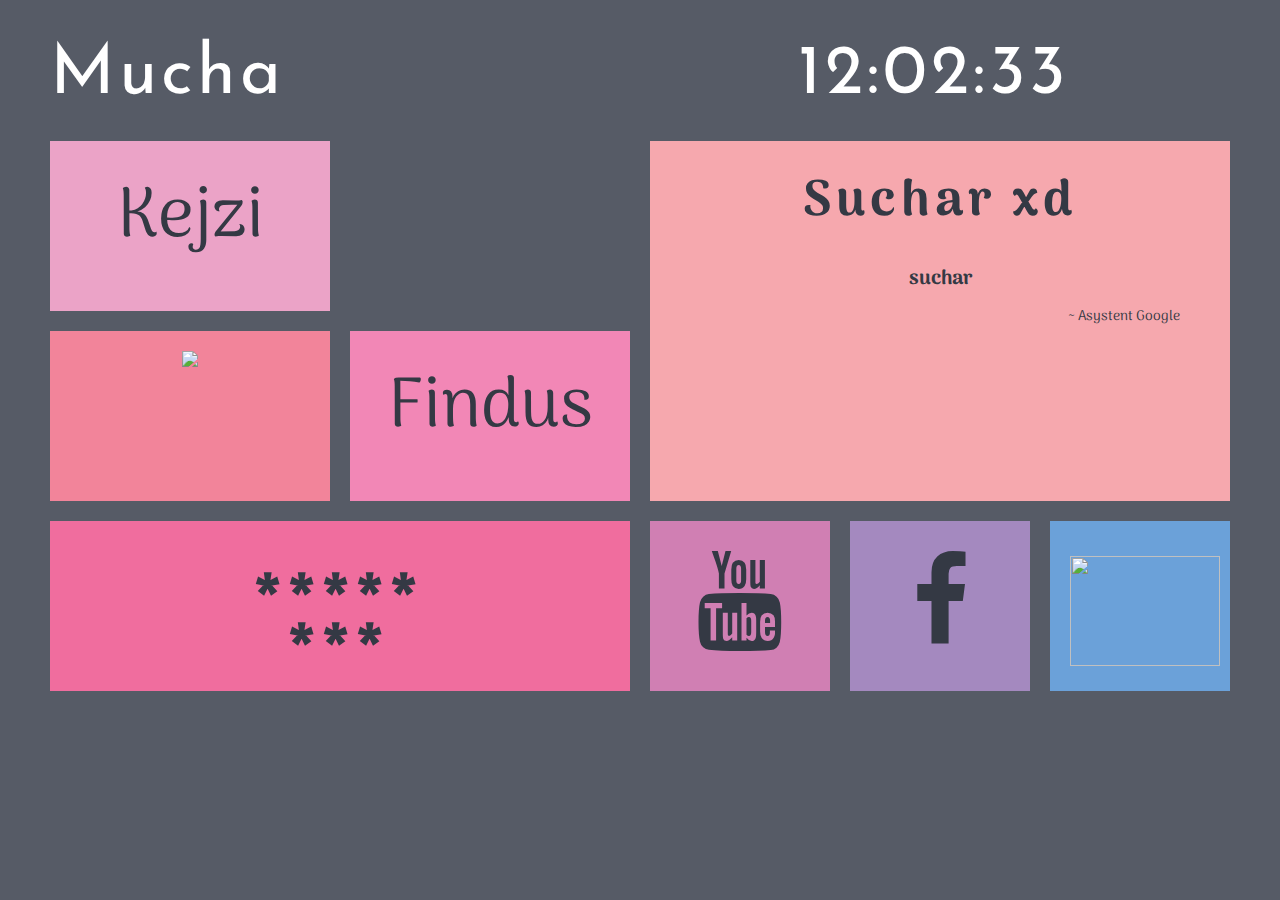
==== index.html @ 1b1fc1b9 "Drobne" ====
<!DOCTYPE HTML>
<html lang="pl">
<head>
	<meta charset="utf-8">
	<title> Mucha </title>
	<meta name="description" content="Majne Zajne" />
	<meta name="keywords" content="A tu nie wiem co wpisać" />
	<meta http-equiv="X-UA-Compatible" content="IE=edge,chrome=I" />
	<link rel="preconnect" href="https://fonts.gstatic.com">
	<link href="https://fonts.googleapis.com/css2?family=Lato:wght@400;700;900&display=swap" rel="stylesheet">
	<link rel="preconnect" href="https://fonts.gstatic.com">
	<link href="https://fonts.googleapis.com/css2?family=Josefin+Sans&display=swap" rel="stylesheet">
	<link rel="preconnect" href="https://fonts.gstatic.com">
	<link href="https://fonts.googleapis.com/css2?family=Fjalla+One&display=swap" rel="stylesheet">
	<link rel="stylesheet" href="CssMojaStrona.css" type="text/css" />
	<link rel="preconnect" href="https://fonts.gstatic.com">
	<link rel="preconnect" href="https://fonts.gstatic.com">
	<link href="https://fonts.googleapis.com/css2?family=Arima+Madurai:wght@500;700;800;900&display=swap" rel="stylesheet">
	<link rel="stylesheet" href="Fontello/css/fontello.css">
	<script src="Zegar.js"></script>
	<script src="Linki2.js"></script>
	<script src="Suchary.js"></script>
</head>
<body onload="UstawCzas(); UstawLink();">
	
	<div id="pudelko">

		<div id="prostokat">
			
			<div id="logo">
				Mucha
			</div>

			<div id="zegar">
				12:00:00
			</div>
			<div style="clear: both;"> </div>
			
		</div>

		<div class="kwadrat">
			
			<div id="randomlink">
				
			</div>

			<a href="https://youtu.be/sUJbhch-v-U?t=100" target="_blank" class="zlinkiem">
				<div class="elementylewa" id="kejzi" >
					<span class="duzaczcionka" > Kejzi </span>
				</div>
			</a>

			<div style="clear: both;"> </div>
 
			<div class="elementylewa" style="background-color: #F2849A">
				<img src="Fotosy/Zymek002.png" width="200px" />
			</div>

			<a href="https://efindus.xyz/" target="_blank" class="zlinkiem">
				<div class="elementylewa" id="findus" >
					<span class="duzaczcionka"> Findus </span>
				</div>
			</a>

			<div style="clear: both;"> </div>

			<div id="jbcpis" style="background-color: #F06D9E" >
				***** <br/>
				 ***
			</div>

		</div>

		<div class="kwadrat">

			<div id="glowny" >
				<span style="font-weight: 900; letter-spacing: 5px; font-size: 50px;"> Suchar xd <br/> </span>
				<div id="suchar" style="padding-top: 20px;"> suchar </div>
				<div style="font-size: 14px; font-weight: 400; text-align: right; margin-right: 30px; margin-top: 10px; "> ~ Asystent Google </div>
			</div>

			<a href="https://www.youtube.com/channel/UCbjsRvWy3CnWE_MxRvGr_pw" target="_blank" class="zlinkiem">
				<div id="yt" >
					<i class="icon-youtube"> </i>
				</div>
			</a>

			<a href="https://pl-pl.facebook.com/people/Ma%C5%82gorzata-Kwa%C5%9Bny/100001762080268" target="_blank" class="zlinkiem">
				<div id="fb" >
					<i class="icon-facebook"> </i>
				</div>
			</a>

			<div id="baran" style="background-color: #6BA1D9">
				<img src="Fotosy/Zymek001.png" width="150px" height="110px" />
			</div>
			<div style="clear: both;"> </div>

		</div>

	</div>

</body>
---- CssMojaStrona.css ----
body
{
	font-family: 'Lato', sans-serif;
	background-color: #565B66;
	color: #343944;
}

#pudelko
{
	width: 1200px;
	margin-right: auto;
	margin-left: auto;
}

#prostokat
{
	font-family: 'Josefin Sans', sans-serif;
	font-size: 70px;
	letter-spacing: 4px;
	margin-top: 30px;
	margin-bottom: 10px;
	color: #FFFFFF;
}

#logo
{
	float: left;
	padding: 10px;
	width: 48%;
}

#zegar
{
	float: left;
	padding: 10px;
	width: 48%;
	text-align:  center;
}

.kwadrat
{
	float: left;
	width: 50%;
}

.elementylewa
{
	float: left;
	width: 240px;
	background-color: #FFFFFF;
	height: 130px;
	margin: 10px;
	padding: 20px;
	text-align: center;
}

#zlinkiem
{
	float: left;
	width: 240px;
	background-color: #FFFFFF;
	height: 130px;
	margin: 10px;
	padding: 20px;
}

#jbcpis
{
	font-family: 'Fjalla One', sans-serif;
	width: 540px;
	background-color: #FFFFFF;
	height: 100px;
	margin: 10px;
	padding: 20px;
	padding-top: 50px;
	text-align: center;
	font-weight: 900;
	font-size: 50px;
	line-height: 100%;
	letter-spacing: 10px;
}

#glowny
{
	font-family: 'Arima Madurai', cursive;
	width: 540px;
	background-color: #F6A8AE;
	height: 320px;
	margin: 10px;
	padding: 20px;
	text-align: center;
	font-size: 20px;
	font-weight: 700;
}

#yt
{
	float: left;
	height: 130px;
	width: 140px;
	margin: 10px;
	padding: 20px;
}

#fb
{
	float: left;
	height: 130px;
	width: 140px;
	margin: 10px;
	padding: 20px;
}

#baran
{
	float: left;
	background-color: #FFFFFF;
	height: 115px;
	width: 140px;
	margin: 10px;
	padding: 20px;
	padding-top: 35px;
}

a.zlinkiem
{
	color: #343944;
	text-decoration: none;
}

#randomlink2
{
	background-color: #F6A8AE;
}

#randomlink2:hover
{
	background-color: #E5979D;
}

#kejzi
{
	background-color: #EBA3C7;
}

#kejzi:hover
{
	background-color: #DA92B6;
}

#findus
{
	background-color: #F287B6;
}

#findus:hover
{
	background-color: #E176A5;
}

#fb
{
	background-color: #A489BF;
}

#fb:hover
{
	background-color: #9378AD;
}

#yt
{
	background-color: #D07FB3;
}

#yt:hover
{
	background-color: #C06DA2;
}

.duzaczcionka
{
	font-family: 'Arima Madurai', cursive;
	font-size: 70px;
}
---- Fontello/css/fontello.css ----
@font-face {
  font-family: 'fontello';
  src: url('../font/fontello.eot?2440027');
  src: url('../font/fontello.eot?2440027#iefix') format('embedded-opentype'),
       url('../font/fontello.woff2?2440027') format('woff2'),
       url('../font/fontello.woff?2440027') format('woff'),
       url('../font/fontello.ttf?2440027') format('truetype'),
       url('../font/fontello.svg?2440027#fontello') format('svg');
  font-weight: normal;
  font-style: normal;
}
/* Chrome hack: SVG is rendered more smooth in Windozze. 100% magic, uncomment if you need it. */
/* Note, that will break hinting! In other OS-es font will be not as sharp as it could be */
/*
@media screen and (-webkit-min-device-pixel-ratio:0) {
  @font-face {
    font-family: 'fontello';
    src: url('../font/fontello.svg?2440027#fontello') format('svg');
  }
}
*/
 
 [class^="icon-"]:before, [class*=" icon-"]:before {
  font-family: "fontello";
  font-style: normal;
  font-weight: normal;
  speak: never;
 
  display: inline-block;
  text-decoration: inherit;
  width: 1em;
  margin-right: .2em;
  text-align: center;
  /* opacity: .8; */
 
  /* For safety - reset parent styles, that can break glyph codes*/
  font-variant: normal;
  text-transform: none;
 
  /* fix buttons height, for twitter bootstrap */
  line-height: 1em;
 
  /* Animation center compensation - margins should be symmetric */
  /* remove if not needed */
  margin-left: .2em;
 
  /* you can be more comfortable with increased icons size */
  /* font-size: 120%; */
 
  /* Font smoothing. That was taken from TWBS */
  -webkit-font-smoothing: antialiased;
  -moz-osx-font-smoothing: grayscale;
 
  /* Uncomment for 3D effect */
  /* text-shadow: 1px 1px 1px rgba(127, 127, 127, 0.3); */
}
 
.icon-facebook:before { content: '\f09a'; font-size: 100px; padding-top: 10px;} /* '' */
.icon-youtube:before { content: '\f167'; font-size: 100px; padding-top: 10px;} /* '' */
.icon-facebook-squared:before { content: '\f308'; font-size: 100px; padding-top: 10px;} /* '' */
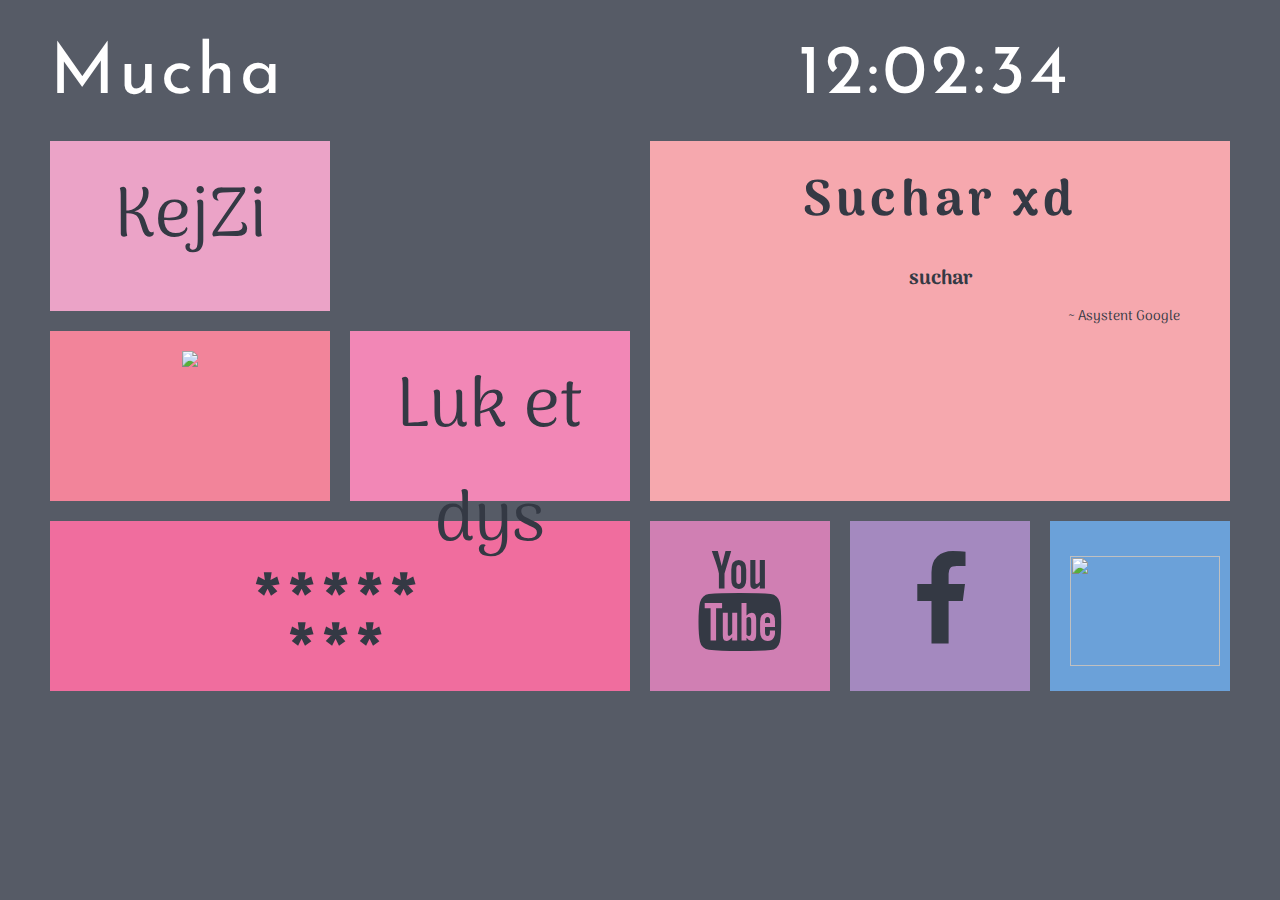
==== commit c050d1c0: "KejZi egen" ====
--- a/index.html
+++ b/index.html
@@ -40,25 +40,25 @@
 
 		<div class="kwadrat">
 			
-			<div id="randomlink">
+			<div id="randomlink" >
 				
 			</div>
 
 			<a href="https://youtu.be/sUJbhch-v-U?t=100" target="_blank" class="zlinkiem">
-				<div class="elementylewa" id="kejzi" >
-					<span class="duzaczcionka" > Kejzi </span>
+				<div class="elementylewa" id="kejzi">
+					<span class="duzaczcionka" > KejZi </span>
 				</div>
 			</a>
 
 			<div style="clear: both;"> </div>
  
-			<div class="elementylewa" style="background-color: #F2849A">
-				<img src="Fotosy/Zymek002.png" width="200px" />
+			<div class="elementylewa" style="background-color: #F2849A; height: 130px; padding: 20px;">
+				<img src="Fotosy/Zymek002.png" width="200px"/>
 			</div>
 
 			<a href="https://efindus.xyz/" target="_blank" class="zlinkiem">
-				<div class="elementylewa" id="findus" >
-					<span class="duzaczcionka"> Findus </span>
+				<div class="elementylewa" id="findus">
+					<span class="duzaczcionka" > Luk et dys </span>
 				</div>
 			</a>
 
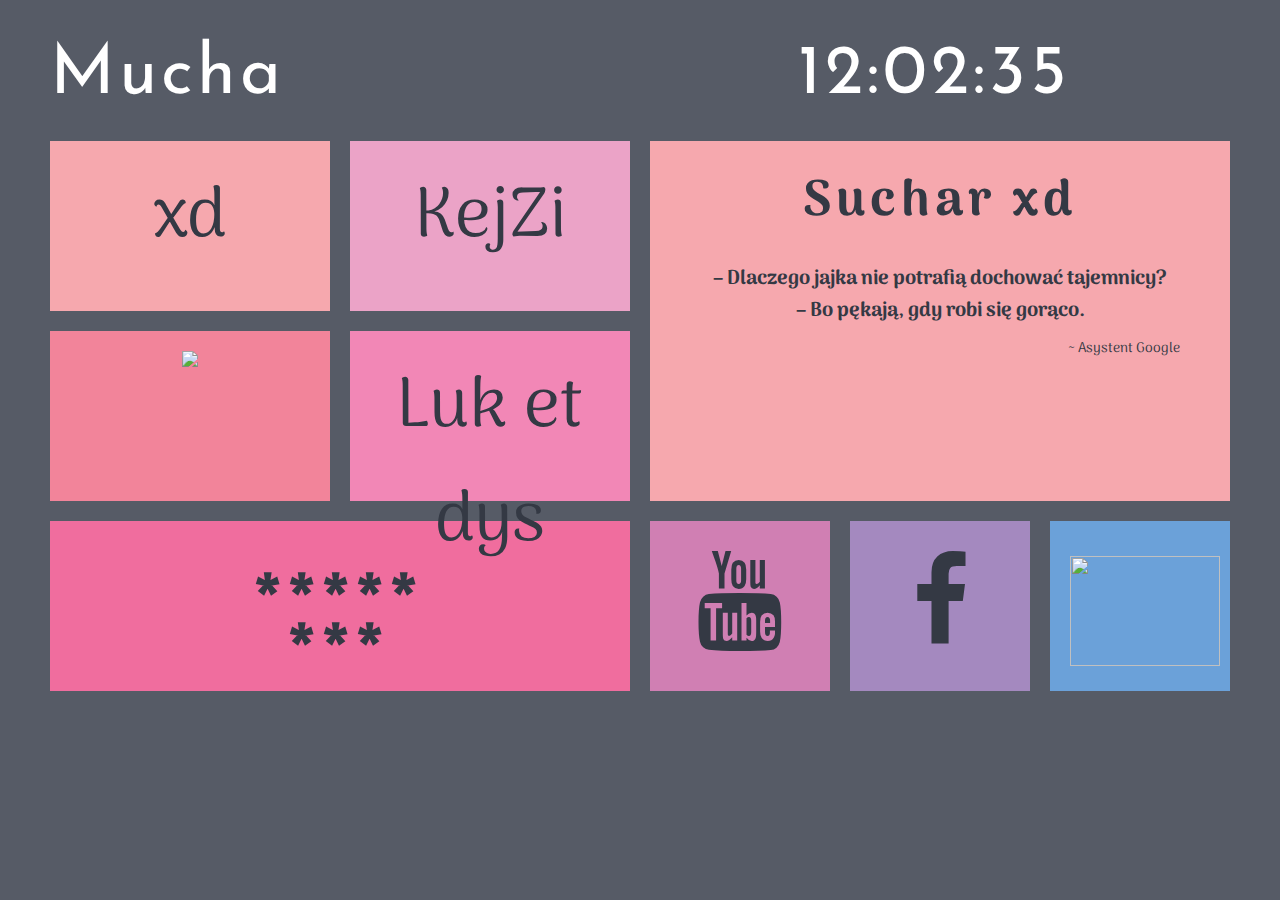
==== commit 7ab756a6: "Update index.html" ====
--- a/index.html
+++ b/index.html
@@ -17,87 +17,65 @@
 	<link rel="preconnect" href="https://fonts.gstatic.com">
 	<link href="https://fonts.googleapis.com/css2?family=Arima+Madurai:wght@500;700;800;900&display=swap" rel="stylesheet">
 	<link rel="stylesheet" href="Fontello/css/fontello.css">
-	<script src="Zegar.js"></script>
-	<script src="Linki2.js"></script>
 	<script src="Suchary.js"></script>
 </head>
 <body onload="UstawCzas(); UstawLink();">
-	
 	<div id="pudelko">
-
 		<div id="prostokat">
-			
 			<div id="logo">
 				Mucha
 			</div>
-
 			<div id="zegar">
 				12:00:00
 			</div>
 			<div style="clear: both;"> </div>
-			
 		</div>
-
 		<div class="kwadrat">
-			
 			<div id="randomlink" >
-				
 			</div>
-
 			<a href="https://youtu.be/sUJbhch-v-U?t=100" target="_blank" class="zlinkiem">
 				<div class="elementylewa" id="kejzi">
 					<span class="duzaczcionka" > KejZi </span>
 				</div>
 			</a>
-
-			<div style="clear: both;"> </div>
- 
+			<div style="clear: both;"></div>
 			<div class="elementylewa" style="background-color: #F2849A; height: 130px; padding: 20px;">
 				<img src="Fotosy/Zymek002.png" width="200px"/>
 			</div>
-
 			<a href="https://efindus.xyz/" target="_blank" class="zlinkiem">
 				<div class="elementylewa" id="findus">
 					<span class="duzaczcionka" > Luk et dys </span>
 				</div>
 			</a>
-
 			<div style="clear: both;"> </div>
-
 			<div id="jbcpis" style="background-color: #F06D9E" >
 				***** <br/>
 				 ***
 			</div>
-
 		</div>
 
 		<div class="kwadrat">
-
 			<div id="glowny" >
 				<span style="font-weight: 900; letter-spacing: 5px; font-size: 50px;"> Suchar xd <br/> </span>
 				<div id="suchar" style="padding-top: 20px;"> suchar </div>
 				<div style="font-size: 14px; font-weight: 400; text-align: right; margin-right: 30px; margin-top: 10px; "> ~ Asystent Google </div>
 			</div>
-
 			<a href="https://www.youtube.com/channel/UCbjsRvWy3CnWE_MxRvGr_pw" target="_blank" class="zlinkiem">
 				<div id="yt" >
 					<i class="icon-youtube"> </i>
 				</div>
 			</a>
-
 			<a href="https://pl-pl.facebook.com/people/Ma%C5%82gorzata-Kwa%C5%9Bny/100001762080268" target="_blank" class="zlinkiem">
 				<div id="fb" >
 					<i class="icon-facebook"> </i>
 				</div>
 			</a>
-
 			<div id="baran" style="background-color: #6BA1D9">
 				<img src="Fotosy/Zymek001.png" width="150px" height="110px" />
 			</div>
 			<div style="clear: both;"> </div>
-
 		</div>
-
 	</div>
-
+	<script src="Zegar.js"></script>
+	<script src="Linki.js"></script>
 </body>
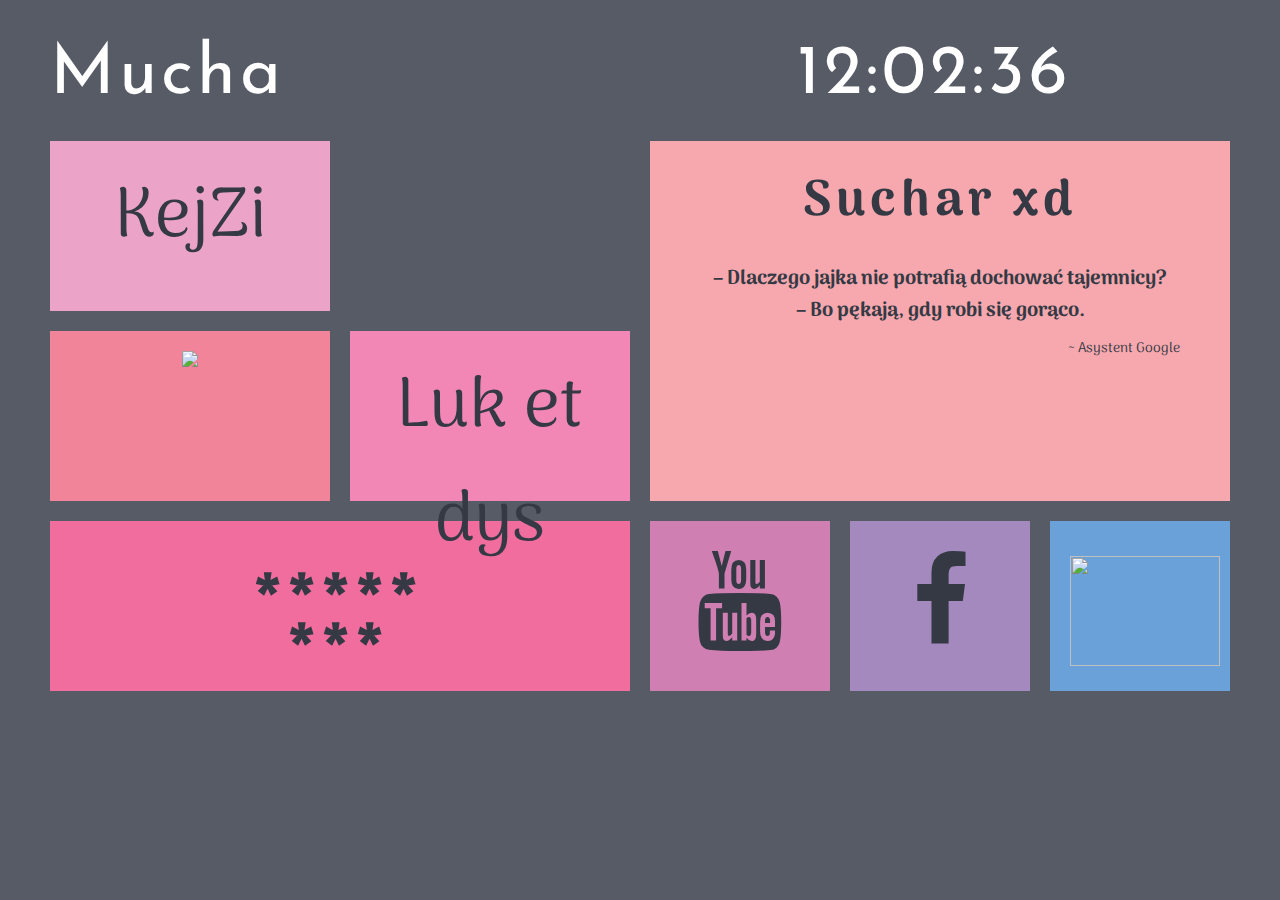
==== commit 23a788c9: "Update index.html" ====
--- a/index.html
+++ b/index.html
@@ -17,9 +17,8 @@
 	<link rel="preconnect" href="https://fonts.gstatic.com">
 	<link href="https://fonts.googleapis.com/css2?family=Arima+Madurai:wght@500;700;800;900&display=swap" rel="stylesheet">
 	<link rel="stylesheet" href="Fontello/css/fontello.css">
-	<script src="Suchary.js"></script>
 </head>
-<body onload="UstawCzas(); UstawLink();">
+<body>
 	<div id="pudelko">
 		<div id="prostokat">
 			<div id="logo">
@@ -76,6 +75,7 @@
 			<div style="clear: both;"> </div>
 		</div>
 	</div>
+	<script src="Suchary.js"></script>
 	<script src="Zegar.js"></script>
 	<script src="Linki.js"></script>
 </body>
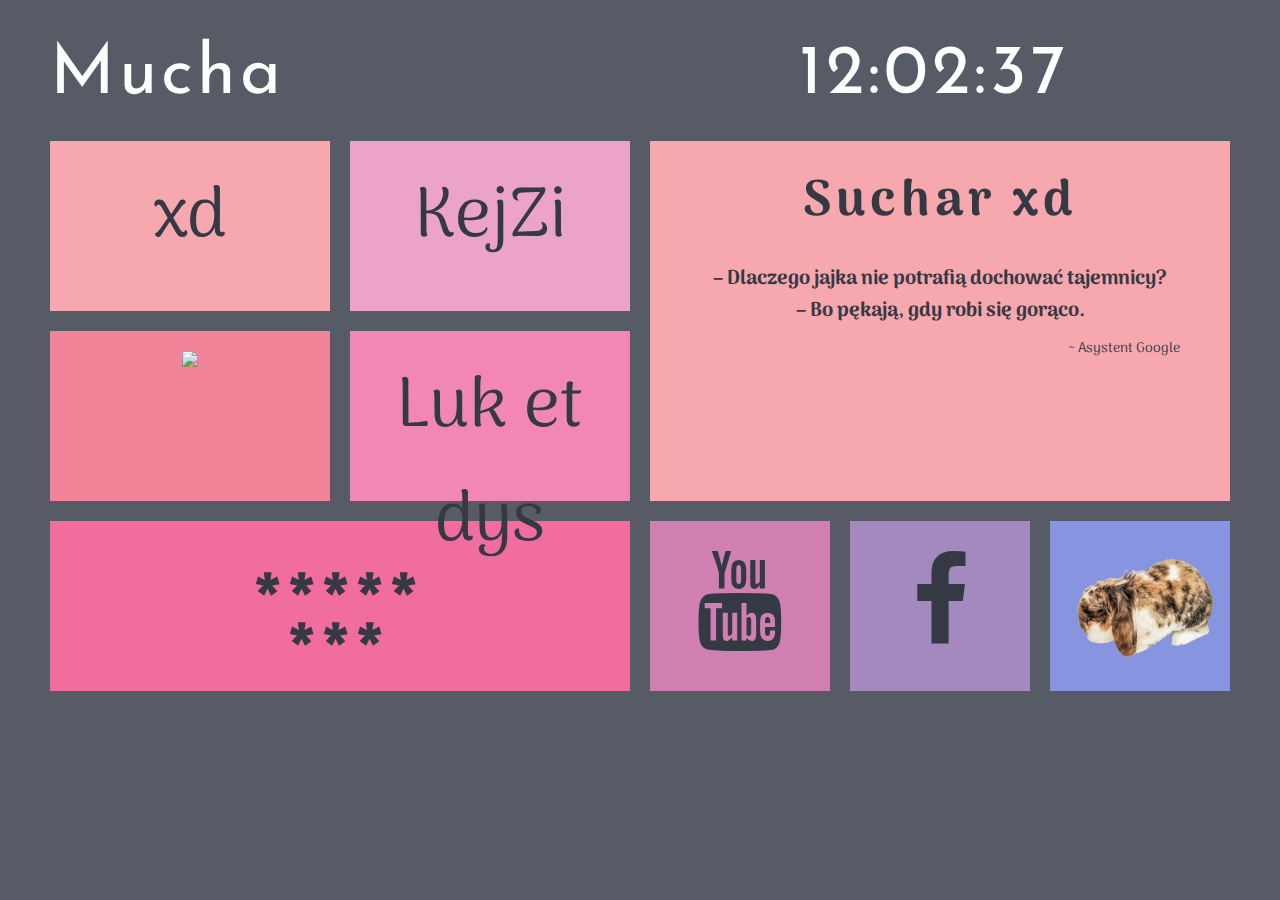
==== commit e11fe69a: "Kolorki Kaninsia" ====
--- a/index.html
+++ b/index.html
@@ -69,8 +69,8 @@
 					<i class="icon-facebook"> </i>
 				</div>
 			</a>
-			<div id="baran" style="background-color: #6BA1D9">
-				<img src="Fotosy/Zymek001.png" width="150px" height="110px" />
+			<div id="baran" style="background-color: #8795E0">
+				<img src="Fotosy/Zymek0001.png" width="150px" height="110px" />
 			</div>
 			<div style="clear: both;"> </div>
 		</div>
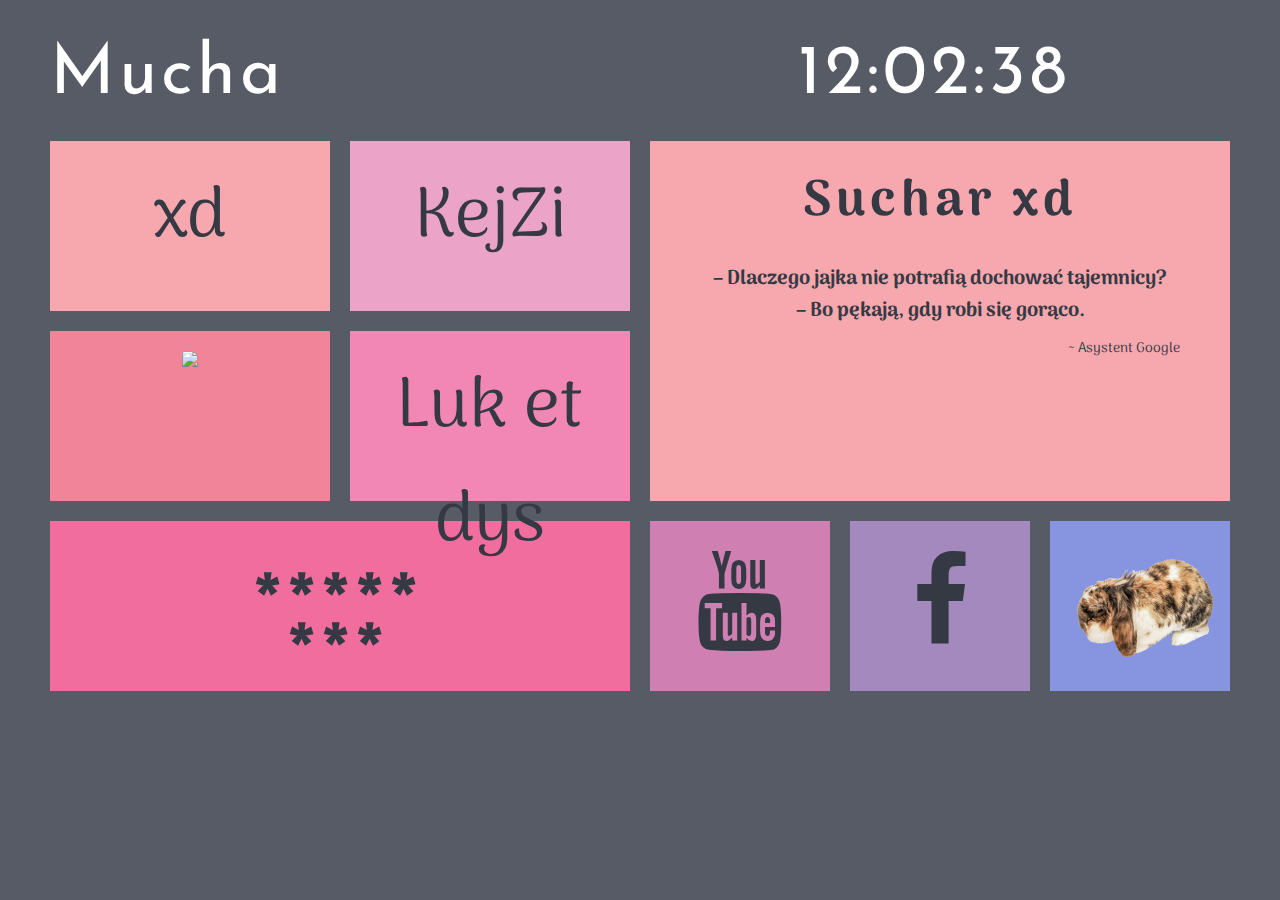
==== commit 70819217: "link" ====
--- a/index.html
+++ b/index.html
@@ -3,7 +3,7 @@
 <head>
 	<meta charset="utf-8">
 	<title> Mucha </title>
-	<meta name="description" content="Majne Zajne" />
+	<meta name="description" content="Majne Zajte" />
 	<meta name="keywords" content="A tu nie wiem co wpisać" />
 	<meta http-equiv="X-UA-Compatible" content="IE=edge,chrome=I" />
 	<link rel="preconnect" href="https://fonts.gstatic.com">
@@ -21,9 +21,11 @@
 <body>
 	<div id="pudelko">
 		<div id="prostokat">
-			<div id="logo">
-				Mucha
-			</div>
+			<a href="index.html" class="zlinkiem" style="color: white;"> 
+				<div id="logo">
+					Mucha
+				</div> 
+			</a>
 			<div id="zegar">
 				12:00:00
 			</div>
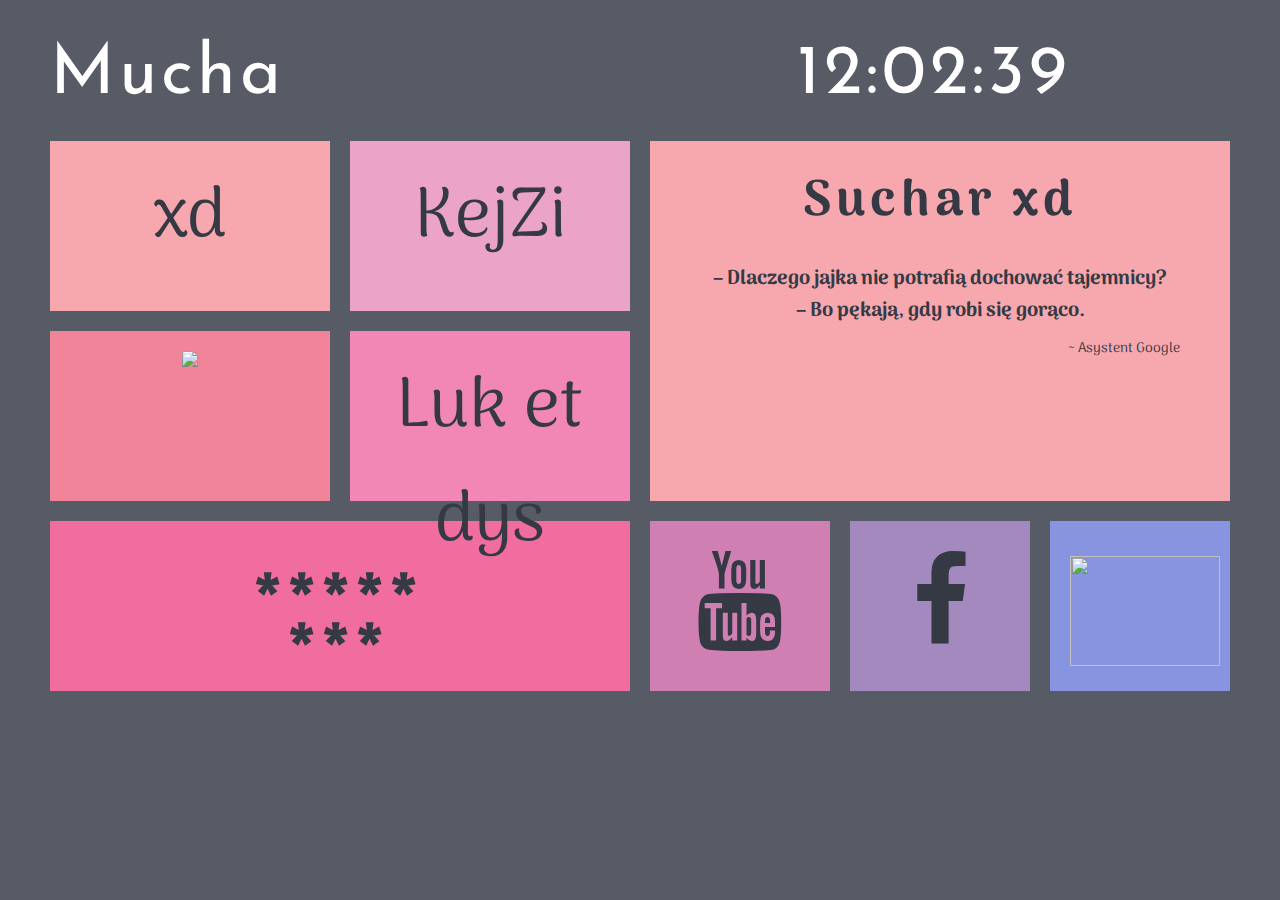
==== commit 6e9c64a3: "Revert "Wisielec"" ====
--- a/index.html
+++ b/index.html
@@ -72,7 +72,7 @@
 				</div>
 			</a>
 			<div id="baran" style="background-color: #8795E0">
-				<img src="Fotosy/Zymek0001.png" width="150px" height="110px" />
+				<img src="Fotosy/Zymek0001o.png" width="150px" height="110px" />
 			</div>
 			<div style="clear: both;"> </div>
 		</div>
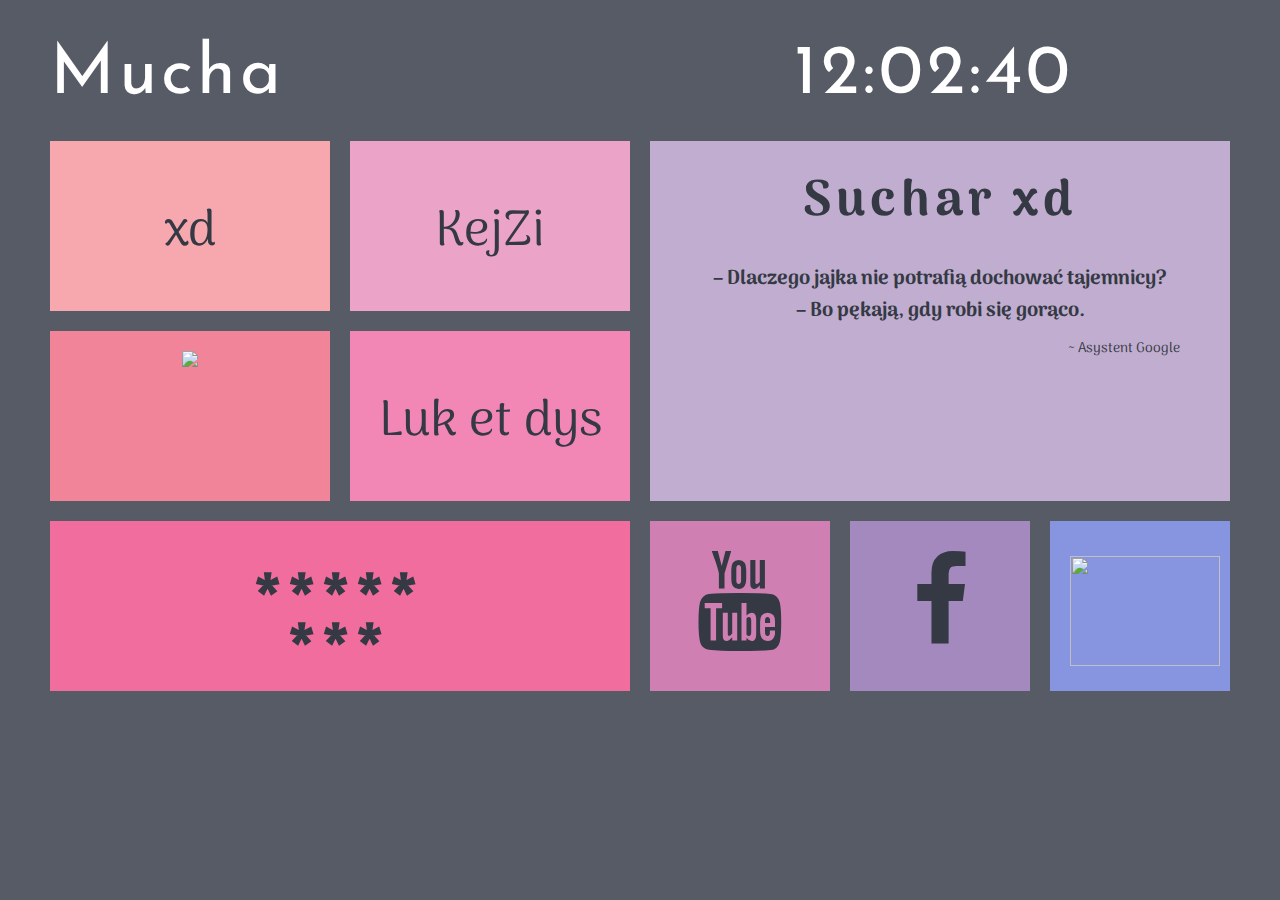
==== commit 2e56f7c6: "Wisielec v2" ====
--- a/index.html
+++ b/index.html
@@ -71,9 +71,11 @@
 					<i class="icon-facebook"> </i>
 				</div>
 			</a>
-			<div id="baran" style="background-color: #8795E0">
-				<img src="Fotosy/Zymek0001o.png" width="150px" height="110px" />
-			</div>
+			<a href="Wisielec.html">
+				<div id="baran" style="background-color: #8795E0">
+					<img src="Fotosy/Zymek0001o.png" width="150px" height="110px" />
+				</div>
+			</a>
 			<div style="clear: both;"> </div>
 		</div>
 	</div>
--- a/CssMojaStrona.css
+++ b/CssMojaStrona.css
@@ -47,18 +47,17 @@
 {
 	float: left;
 	width: 240px;
-	background-color: #FFFFFF;
-	height: 130px;
 	margin: 10px;
+	text-align: center;
 	padding: 20px;
-	text-align: center;
+	padding-top: 50px; 
+	height: 100px;
 }
 
 #zlinkiem
 {
 	float: left;
 	width: 240px;
-	background-color: #FFFFFF;
 	height: 130px;
 	margin: 10px;
 	padding: 20px;
@@ -68,7 +67,6 @@
 {
 	font-family: 'Fjalla One', sans-serif;
 	width: 540px;
-	background-color: #FFFFFF;
 	height: 100px;
 	margin: 10px;
 	padding: 20px;
@@ -84,7 +82,7 @@
 {
 	font-family: 'Arima Madurai', cursive;
 	width: 540px;
-	background-color: #F6A8AE;
+	background-color: #C0ADCF;
 	height: 320px;
 	margin: 10px;
 	padding: 20px;
@@ -181,5 +179,5 @@
 .duzaczcionka
 {
 	font-family: 'Arima Madurai', cursive;
-	font-size: 70px;
+	font-size: 50px;
 }